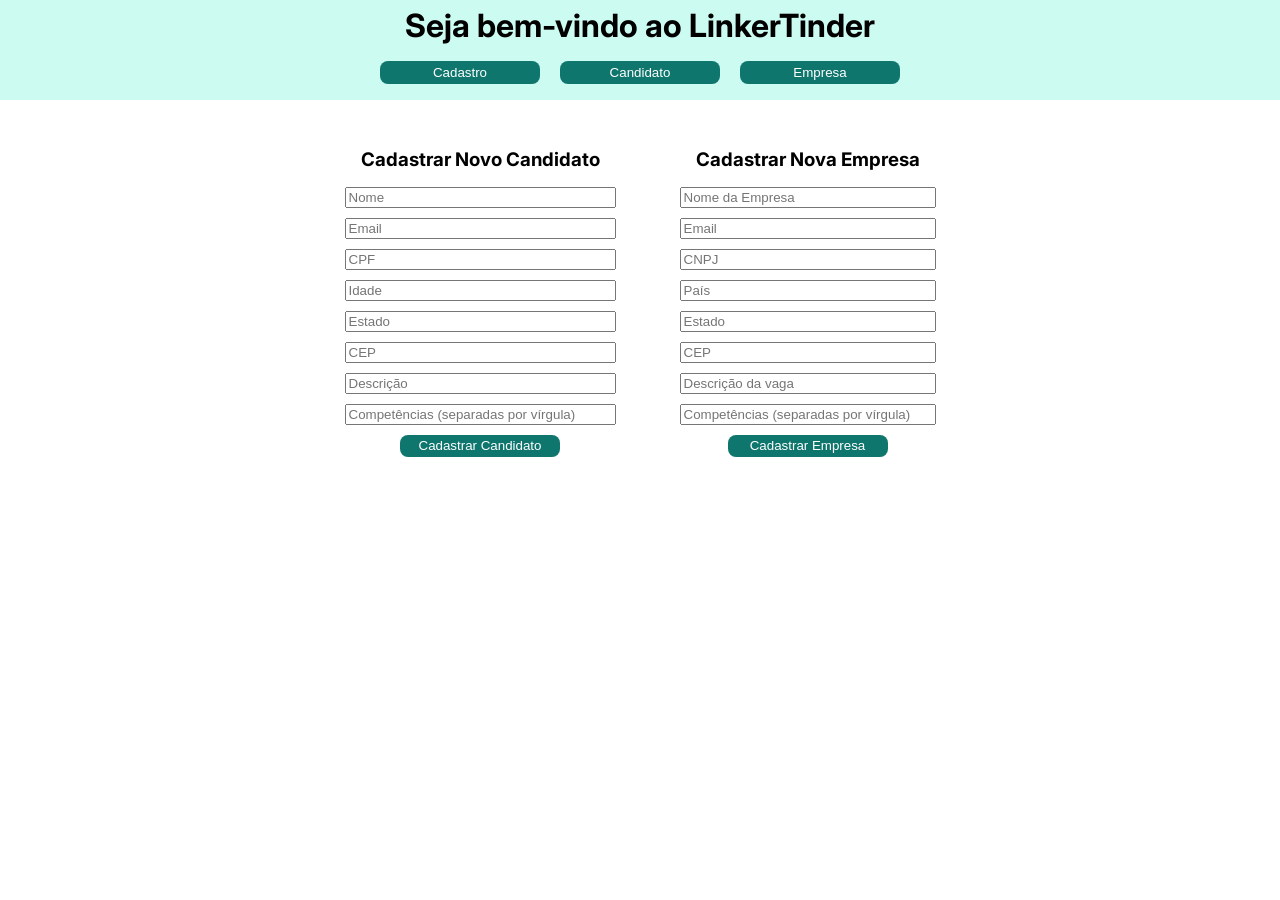
==== frontend/index.html @ 09caa3ad "Adicionado LocalStorage, blur nos nomes e navegação entre Candidato/Empresa" ====
<!DOCTYPE html>
<html lang="pt-br">
<head>
    <meta charset="UTF-8">
    <title>LinkeTinder</title>
    <link rel="stylesheet" href="style.css">
</head>
<body>
<header class="cabecalho">
    <h1>Seja bem-vindo ao LinkerTinder</h1>
    <nav>
        <button id="buttonTelaCadastro">Cadastro</button>
        <button id="buttonTelaCandidato">Candidato</button>
        <button id="buttonTelaEmpresa">Empresa</button>
    </nav>
</header>

<main>
    <section class="container">

        <div class="cadastro_container">
            <h3>Cadastrar Novo Candidato</h3>
            <form id="form-candidato">
                <input type="text" id="candidato_nome" placeholder="Nome" required>
                <input type="email" id="candidato_email" placeholder="Email" required>
                <input type="text" id="candidato_cpf" placeholder="CPF" required>
                <input type="number" id="candidato_idade" placeholder="Idade" required>
                <input type="text" id="candidato_estado" placeholder="Estado" required>
                <input type="text" id="candidato_cep" placeholder="CEP" required>
                <input type="text" id="candidato_descricao" placeholder="Descrição" required>
                <input type="text" id="candidato_competencias" placeholder="Competências (separadas por vírgula)" required>
                <button type="submit">Cadastrar Candidato</button>
            </form>
        </div>

        <div class="cadastro_container">
            <h3>Cadastrar Nova Empresa</h3>
            <form id="form-empresa">
                <input type="text" id="empresa_nome" placeholder="Nome da Empresa" required>
                <input type="email" id="empresa_email" placeholder="Email" required>
                <input type="text" id="empresa_cnpj" placeholder="CNPJ" required>
                <input type="text" id="empresa_pais" placeholder="País" required>
                <input type="text" id="empresa_estado" placeholder="Estado" required>
                <input type="text" id="empresa_cep" placeholder="CEP" required>
                <input type="text" id="empresa_descricao" placeholder="Descrição da vaga" required>
                <input type="text" id="empresa_competencias" placeholder="Competências (separadas por vírgula)" required>
                <button type="submit">Cadastrar Empresa</button>
            </form>
        </div>
    </section>
</main>

<footer></footer>
<script type="module" src="main.ts"></script>
</body>
</html>
---- frontend/style.css ----
@import url('https://fonts.googleapis.com/css2?family=Inter:ital,opsz,wght@0,14..32,100..900;1,14..32,100..900&family=Plus+Jakarta+Sans:ital,wght@0,200..800;1,200..800&display=swap');


body {
  padding: 0;
  margin: 0;
}

.cabecalho {
  background-color: #CCFBF1;
}

nav {
  display: flex;
  justify-content: center;
  gap: 20px;
  padding: 0 0 1rem 0;
}

h1 {
  margin: 0;
  padding: 0.4rem 0 1rem 0;
}

h1,h2 {
  text-align: center;
  font-family: "Inter", sans-serif;
}

h2 {
  width: 25rem;
  margin: 1rem 3rem;
  background-color: #0D9488;
  border-radius: 8px;
}

h3 {
  margin: 1rem;
  font-family: "Inter", sans-serif;
}

.blur-nome {
  filter: blur(4px);
}

button {
  width: 10rem;
  align-self: center;
  cursor: pointer;
  border-radius: 8px;
  background-color: #0F766E;
  color: #FFFFFF;
  border: none;
  height: 1.4rem;
}

button:hover {
  background-color: #115E59;
}

.container {
  display: flex;
  flex-direction: row;
  justify-content: center;
}

.empresa_container {
  display: flex;
}

.painel {
  width: 35rem;
  margin: 0 2rem;
}

ul {
  width: 30rem;
  list-style-type: none;
  margin: 1rem;
  padding: 0;
}

.card {
  background-color: #F0FDFA;
  border-radius: 10px;
}

/* Cadastro */

form {
  display: flex;
  flex-direction: column;
  gap: 10px;
}

.cadastro_container {
  margin: 2rem;
}
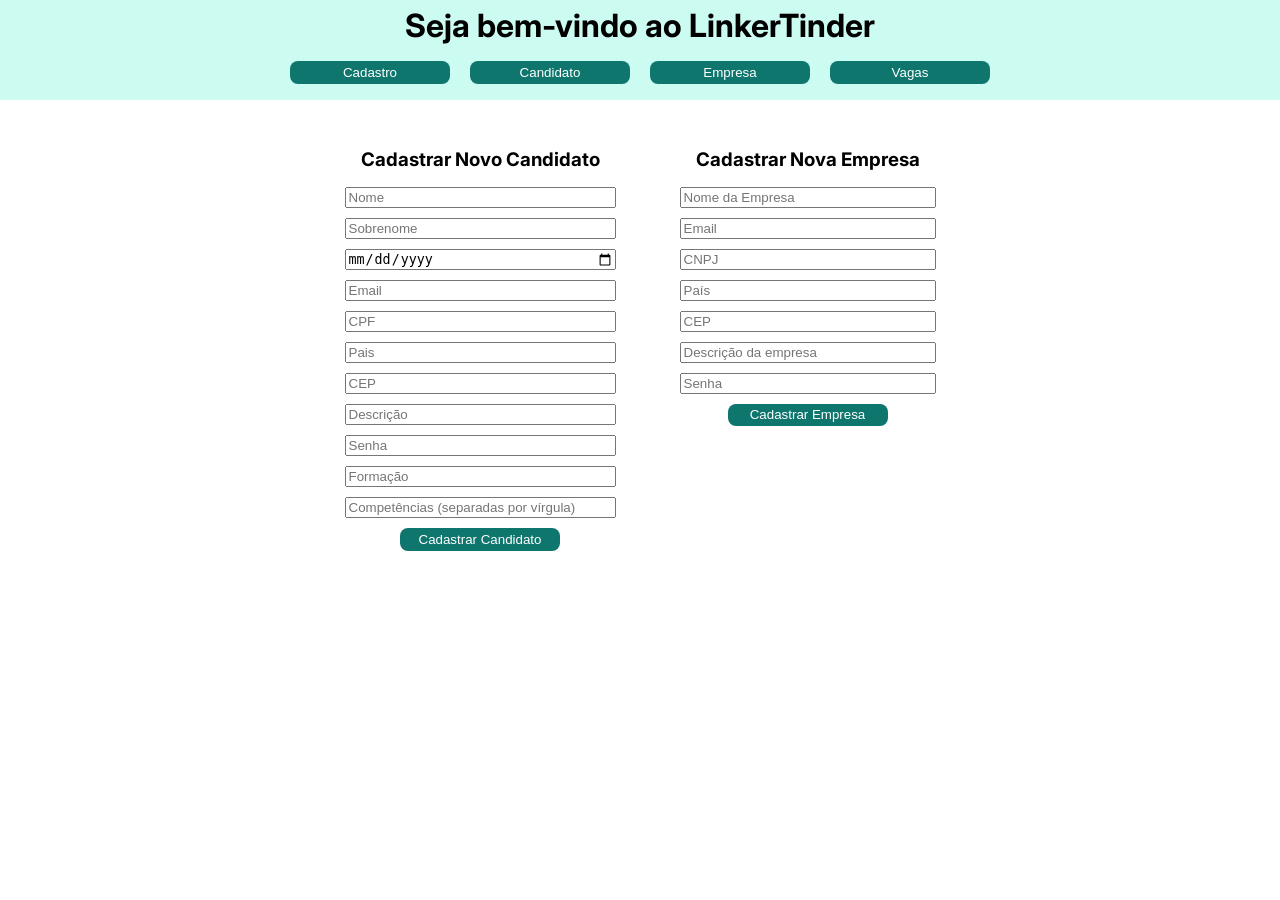
==== commit a2894c96: "Adicionado Banco de Dados e aadicionado a classe Vagas" ====
--- a/frontend/index.html
+++ b/frontend/index.html
@@ -12,6 +12,7 @@
         <button id="buttonTelaCadastro">Cadastro</button>
         <button id="buttonTelaCandidato">Candidato</button>
         <button id="buttonTelaEmpresa">Empresa</button>
+        <button id="buttonTelaVaga">Vagas</button>
     </nav>
 </header>
 
@@ -22,12 +23,15 @@
             <h3>Cadastrar Novo Candidato</h3>
             <form id="form-candidato">
                 <input type="text" id="candidato_nome" placeholder="Nome" required>
+                <input type="text" id="candidato_sobrenome" placeholder="Sobrenome" required>
+                <input type="date" id="candidato_dataNascimento" placeholder="Data de Nascimento" required>
                 <input type="email" id="candidato_email" placeholder="Email" required>
                 <input type="text" id="candidato_cpf" placeholder="CPF" required>
-                <input type="number" id="candidato_idade" placeholder="Idade" required>
-                <input type="text" id="candidato_estado" placeholder="Estado" required>
+                <input type="text" id="candidato_pais" placeholder="Pais" required>
                 <input type="text" id="candidato_cep" placeholder="CEP" required>
                 <input type="text" id="candidato_descricao" placeholder="Descrição" required>
+                <input type="password" id="candidato_senha" placeholder="Senha" minlength="6" required>
+                <input type="text" id="candidato_formacao" placeholder="Formação" required>
                 <input type="text" id="candidato_competencias" placeholder="Competências (separadas por vírgula)" required>
                 <button type="submit">Cadastrar Candidato</button>
             </form>
@@ -40,10 +44,9 @@
                 <input type="email" id="empresa_email" placeholder="Email" required>
                 <input type="text" id="empresa_cnpj" placeholder="CNPJ" required>
                 <input type="text" id="empresa_pais" placeholder="País" required>
-                <input type="text" id="empresa_estado" placeholder="Estado" required>
                 <input type="text" id="empresa_cep" placeholder="CEP" required>
-                <input type="text" id="empresa_descricao" placeholder="Descrição da vaga" required>
-                <input type="text" id="empresa_competencias" placeholder="Competências (separadas por vírgula)" required>
+                <input type="text" id="empresa_descricao" placeholder="Descrição da empresa" required>
+                <input type="password" id="empresa_senha" placeholder="Senha" minlength="6" required>
                 <button type="submit">Cadastrar Empresa</button>
             </form>
         </div>
--- a/frontend/style.css
+++ b/frontend/style.css
@@ -39,10 +39,6 @@
   font-family: "Inter", sans-serif;
 }
 
-.blur-nome {
-  filter: blur(4px);
-}
-
 button {
   width: 10rem;
   align-self: center;
@@ -64,7 +60,7 @@
   justify-content: center;
 }
 
-.empresa_container {
+.vaga_container {
   display: flex;
 }
 
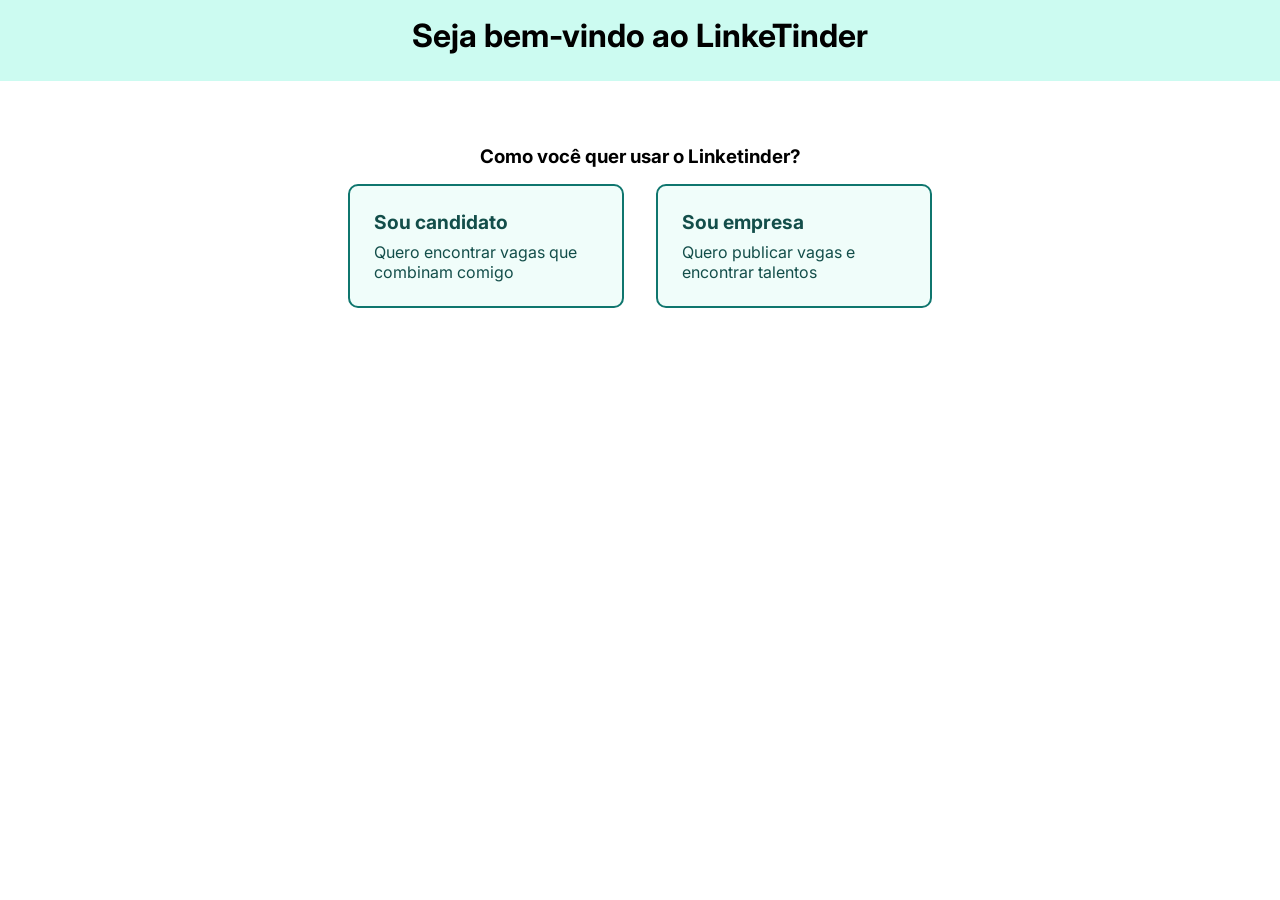
==== commit 15e7d1a0: "feat: fila de cards, curtidas e área da empresa" ====
--- a/frontend/index.html
+++ b/frontend/index.html
@@ -5,55 +5,37 @@
     <title>LinkeTinder</title>
     <link rel="stylesheet" href="style.css">
 </head>
-<body>
+
+<body data-somente-deslogado>
+
 <header class="cabecalho">
-    <h1>Seja bem-vindo ao LinkerTinder</h1>
+    <h1>Seja bem-vindo ao LinkeTinder</h1>
     <nav>
-        <button id="buttonTelaCadastro">Cadastro</button>
-        <button id="buttonTelaCandidato">Candidato</button>
-        <button id="buttonTelaEmpresa">Empresa</button>
-        <button id="buttonTelaVaga">Vagas</button>
+        <button id="buttonTelaCandidato" data-visivel-para="candidato" hidden>Vagas</button>
+        <button id="buttonTelaMinhasVagas" data-visivel-para="empresa" hidden>Minhas vagas</button>
+        <button id="buttonTelaVaga" data-visivel-para="empresa" hidden>Cadastrar vagas</button>
+        <button id="buttonSair" data-visivel-para="logado" hidden>Sair</button>
     </nav>
+    <p id="usuario-logado" class="usuario-logado"></p>
 </header>
 
 <main>
-    <section class="container">
+    <section class="escolha-perfil">
+        <h3>Como você quer usar o Linketinder?</h3>
 
-        <div class="cadastro_container">
-            <h3>Cadastrar Novo Candidato</h3>
-            <form id="form-candidato">
-                <input type="text" id="candidato_nome" placeholder="Nome" required>
-                <input type="text" id="candidato_sobrenome" placeholder="Sobrenome" required>
-                <input type="date" id="candidato_dataNascimento" placeholder="Data de Nascimento" required>
-                <input type="email" id="candidato_email" placeholder="Email" required>
-                <input type="text" id="candidato_cpf" placeholder="CPF" required>
-                <input type="text" id="candidato_pais" placeholder="Pais" required>
-                <input type="text" id="candidato_cep" placeholder="CEP" required>
-                <input type="text" id="candidato_descricao" placeholder="Descrição" required>
-                <input type="password" id="candidato_senha" placeholder="Senha" minlength="6" required>
-                <input type="text" id="candidato_formacao" placeholder="Formação" required>
-                <input type="text" id="candidato_competencias" placeholder="Competências (separadas por vírgula)" required>
-                <button type="submit">Cadastrar Candidato</button>
-            </form>
-        </div>
-
-        <div class="cadastro_container">
-            <h3>Cadastrar Nova Empresa</h3>
-            <form id="form-empresa">
-                <input type="text" id="empresa_nome" placeholder="Nome da Empresa" required>
-                <input type="email" id="empresa_email" placeholder="Email" required>
-                <input type="text" id="empresa_cnpj" placeholder="CNPJ" required>
-                <input type="text" id="empresa_pais" placeholder="País" required>
-                <input type="text" id="empresa_cep" placeholder="CEP" required>
-                <input type="text" id="empresa_descricao" placeholder="Descrição da empresa" required>
-                <input type="password" id="empresa_senha" placeholder="Senha" minlength="6" required>
-                <button type="submit">Cadastrar Empresa</button>
-            </form>
+        <div class="opcoes-perfil">
+            <a class="opcao-perfil" href="paginas/login.html?tipo=candidato">
+                <strong>Sou candidato</strong>
+                <span>Quero encontrar vagas que combinam comigo</span>
+            </a>
+            <a class="opcao-perfil" href="paginas/login.html?tipo=empresa">
+                <strong>Sou empresa</strong>
+                <span>Quero publicar vagas e encontrar talentos</span>
+            </a>
         </div>
     </section>
 </main>
 
-<footer></footer>
-<script type="module" src="main.ts"></script>
+<script type="module" src="ts/main.ts"></script>
 </body>
 </html>
--- a/frontend/style.css
+++ b/frontend/style.css
@@ -8,6 +8,10 @@
 
 .cabecalho {
   background-color: #CCFBF1;
+}
+
+.cabecalho h1 {
+  padding: 1rem 0;
 }
 
 nav {
@@ -52,6 +56,10 @@
 
 button:hover {
   background-color: #115E59;
+}
+
+select {
+  margin: 0 1rem;
 }
 
 .container {
@@ -93,4 +101,258 @@
   margin: 2rem;
 }
 
-
+/* Integração */
+
+button:disabled {
+  background-color: #94A3B8;
+  cursor: wait;
+}
+
+.usuario-logado {
+  margin: 0;
+  padding: 0 0 0.6rem 0;
+  text-align: center;
+  font-family: "Inter", sans-serif;
+  font-size: 0.9rem;
+}
+
+.mensagem {
+  margin: 1rem 3rem 0 3rem;
+  font-family: "Inter", sans-serif;
+}
+
+.mensagem:empty {
+  display: none;
+}
+
+.mensagem-erro {
+  padding: 0.6rem 1rem;
+  border-radius: 8px;
+  background-color: #FEE2E2;
+  color: #991B1B;
+}
+
+.mensagem-sucesso {
+  padding: 0.6rem 1rem;
+  border-radius: 8px;
+  background-color: #DCFCE7;
+  color: #166534;
+}
+
+.lista-competencias {
+  display: flex;
+  flex-direction: column;
+  gap: 6px;
+}
+
+.opcao-competencia {
+  display: flex;
+  gap: 8px;
+  align-items: center;
+  font-family: "Inter", sans-serif;
+}
+
+.saudacao {
+  margin: 0 0 1rem 0;
+  font-family: "Inter", sans-serif;
+}
+
+[hidden] {
+  display: none !important;
+}
+
+.escolha-perfil {
+  display: flex;
+  flex-direction: column;
+  align-items: center;
+  margin: 3rem 1rem;
+}
+
+.opcoes-perfil {
+  display: flex;
+  flex-wrap: wrap;
+  justify-content: center;
+  gap: 2rem;
+}
+
+.opcao-perfil {
+  display: flex;
+  flex-direction: column;
+  gap: 0.5rem;
+  width: 14rem;
+  padding: 1.5rem;
+  border: 2px solid #0F766E;
+  border-radius: 10px;
+  background-color: #F0FDFA;
+  color: #134E4A;
+  text-decoration: none;
+  font-family: "Inter", sans-serif;
+}
+
+.opcao-perfil:hover {
+  background-color: #CCFBF1;
+}
+
+.opcao-perfil strong {
+  font-size: 1.2rem;
+}
+
+.alternar-acesso {
+  text-align: center;
+  font-family: "Inter", sans-serif;
+}
+
+.alternar-acesso a {
+  color: #0F766E;
+  font-weight: 600;
+}
+
+nav:empty, nav:not(:has(button:not([hidden]))) {
+  padding: 0;
+}
+
+.painel-fila {
+  display: flex;
+  flex-direction: column;
+  align-items: center;
+  margin: 1rem;
+}
+
+.fila {
+  display: flex;
+  flex-direction: column;
+  align-items: center;
+  gap: 1rem;
+}
+
+.card-destaque {
+  width: 20rem;
+  overflow: hidden;
+  border-radius: 16px;
+  background-color: #F0FDFA;
+  box-shadow: 0 6px 18px rgba(15, 118, 110, 0.25);
+  font-family: "Inter", sans-serif;
+}
+
+.card-conteudo {
+  padding: 0.5rem 1rem 1rem 1rem;
+}
+
+.card-conteudo h3 {
+  margin: 0.8rem 0 0.2rem 0;
+}
+
+.card-afinidade {
+  display: inline-block;
+  margin: 0 0 0.6rem 0;
+  padding: 0.2rem 0.6rem;
+  border-radius: 999px;
+  background-color: #0F766E;
+  color: #FFFFFF;
+  font-weight: 600;
+}
+
+.card-detalhes {
+  margin: 0;
+}
+
+.card-detalhes dt {
+  font-weight: 600;
+}
+
+.card-detalhes dd {
+  margin: 0 0 0.5rem 0;
+}
+
+.card-acoes {
+  display: flex;
+  gap: 2.5rem;
+}
+
+.botao-acao {
+  width: 4rem;
+  height: 4rem;
+  border-radius: 50%;
+  font-size: 1.8rem;
+  line-height: 1;
+  box-shadow: 0 3px 8px rgba(0, 0, 0, 0.2);
+  display: flex;
+  align-items: center;
+  justify-content: center;
+  padding: 0;
+}
+
+.botao-acao img {
+  width: 60%;
+  height: 60%;
+}
+
+.botao-curtir {
+  background-color: white;
+  color: #FFFFFF;
+}
+
+.botao-curtir:hover {
+  background-color: #BE123C;
+}
+
+.botao-curtir img {
+  width: 100%;
+  height: 100%;
+  transform: scale(1.28);
+}
+
+.botao-passar {
+  background-color: #FFFFFF;
+  color: #475569;
+}
+
+.botao-passar:hover {
+  background-color: #E2E8F0;
+}
+
+.fila-vazia {
+  width: 20rem;
+  text-align: center;
+  font-family: "Inter", sans-serif;
+}
+
+/* Minhas vagas */
+
+.minhas-vagas {
+  display: flex;
+  flex-wrap: wrap;
+  justify-content: center;
+  align-items: flex-start;
+  gap: 2rem;
+}
+
+.coluna-vagas ul {
+  width: 22rem;
+}
+
+.item-vaga {
+  margin-bottom: 0.8rem;
+  padding: 0.8rem;
+  border: 2px solid transparent;
+}
+
+.coluna-grafico {
+  width: 32rem;
+  max-width: 100%;
+}
+
+.botao-link {
+  display: inline-block;
+  margin-top: 0.4rem;
+  padding: 0.3rem 1rem;
+  border-radius: 8px;
+  background-color: #0F766E;
+  color: #FFFFFF;
+  text-decoration: none;
+  font-family: "Inter", sans-serif;
+}
+
+.botao-link:hover {
+  background-color: #115E59;
+}
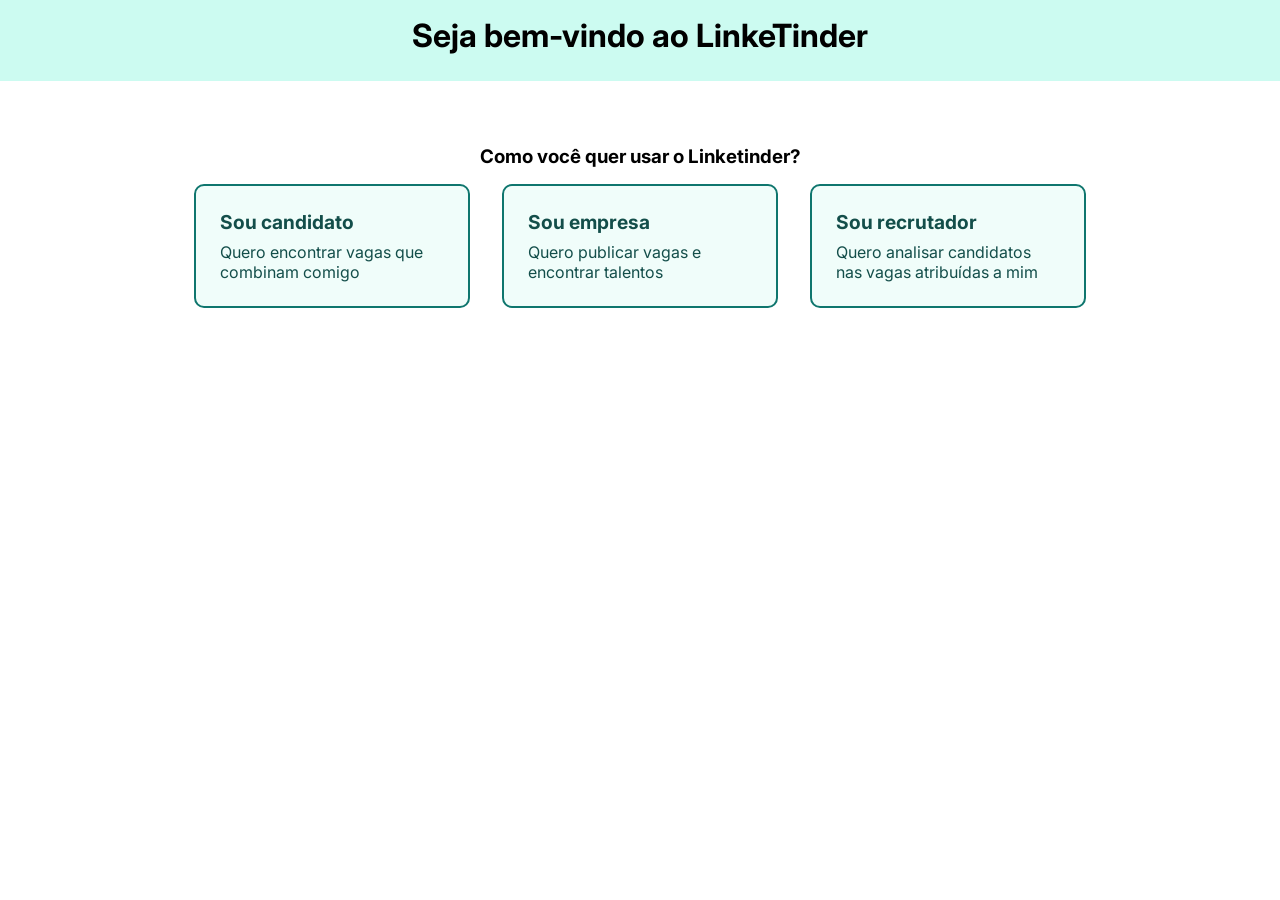
==== commit 70934760: "feat(recrutador): adiciona acesso ao frontend Co-authored-by: Copilot <223556219+Copilot@users.norep" ====
--- a/frontend/index.html
+++ b/frontend/index.html
@@ -32,6 +32,10 @@
                 <strong>Sou empresa</strong>
                 <span>Quero publicar vagas e encontrar talentos</span>
             </a>
+            <a class="opcao-perfil" href="paginas/login.html?tipo=recrutador">
+                <strong>Sou recrutador</strong>
+                <span>Quero analisar candidatos nas vagas atribuídas a mim</span>
+            </a>
         </div>
     </section>
 </main>
